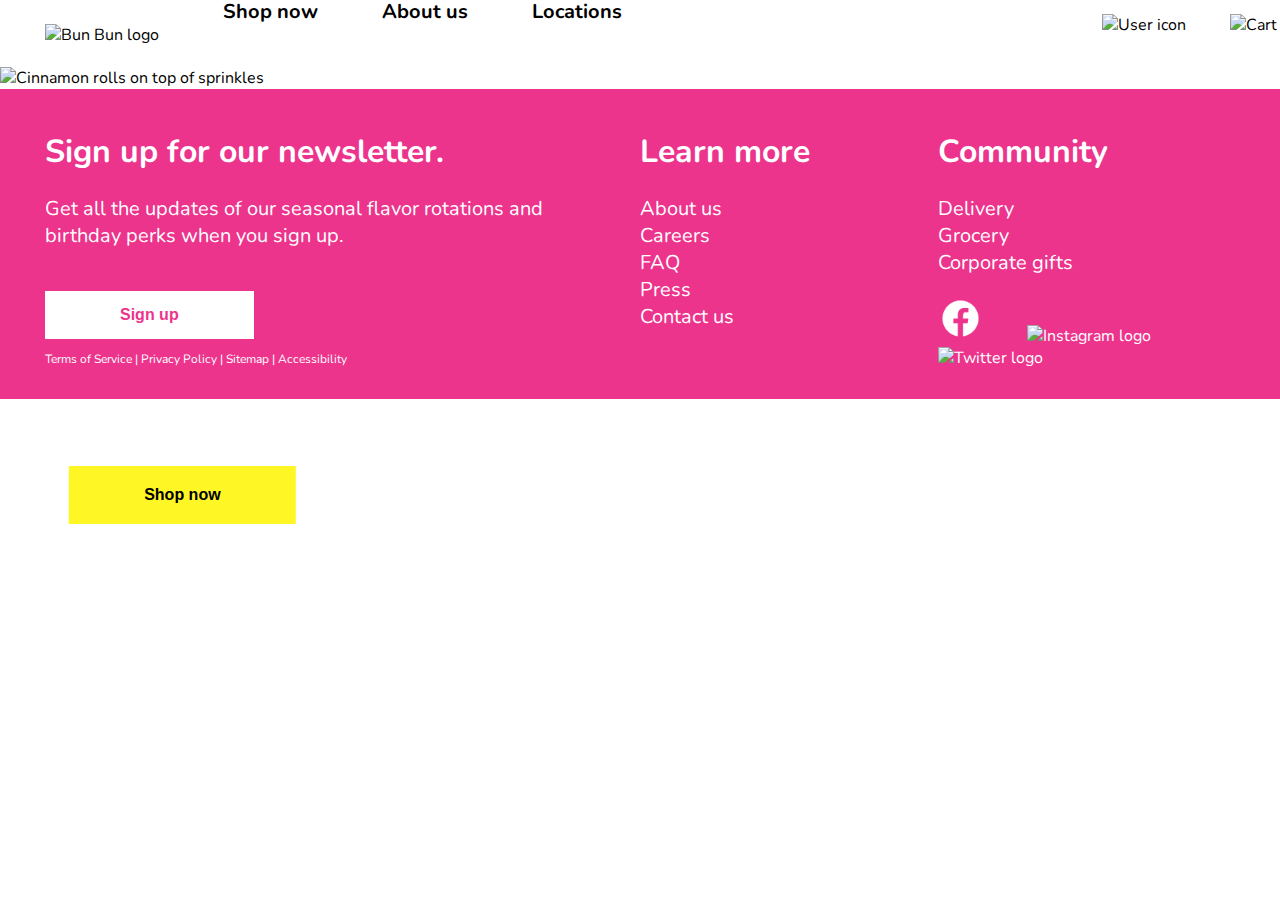
==== homework_5/index.html @ 26ad4091 "Uploading the HTML pages and CSS so far" ====
<!DOCTYPE html>
<html>
<head>
  <title>Bun Bun | Home</title>
  <link rel="stylesheet" href="styles.css">
  <link rel="stylesheet" href="https://fonts.googleapis.com/css?family=Nunito">
</head>
<body>
  <div class="header">
    <nav>
      <img src="https://lh3.googleusercontent.com/[base64]w270-h82-no?authuser=0" alt="Bun Bun logo" width="200px"> &emsp; &emsp; &emsp;
      <a href="google.com" class="navbar">Shop now</a> &emsp; &emsp; &emsp;
      <a href="google.com" class="navbar">About us</a> &emsp; &emsp; &emsp;
      <a href="google.com" class="navbar">Locations</a>
      <img src="https://lh3.googleusercontent.com/[base64]w60-h46-no?authuser=0" width="45px" class="nav-icon" alt="User icon"> &emsp; &emsp;
      <img src="https://lh3.googleusercontent.com/[base64]w60-h46-no?authuser=0" width="45px" class="nav-icon" alt="Cart icon">
    </nav>
    </div>
  <div class="main">
    <div class="main-image">
      <img src="https://lh3.googleusercontent.com/[base64]w1440-h867-no?authuser=0" alt="Cinnamon rolls on top of sprinkles">
      <button type="button" class="img-btn">Shop now</button>
    </div>
  </div>
  <div class="footer">
    <div class="row">
      <div class="column left">
        <h1>Sign up for our newsletter.</h1>
        <p>Get all the updates of our seasonal flavor rotations and </br>
          birthday perks when you sign up.</p>
        </br>
        <button type="button" class="button">Sign up</button>
        <p class="footnote">Terms of Service | Privacy Policy | Sitemap | Accessibility</p>
        </div>
        <div class="column middle">
        <h1>Learn more</h1>
          <p>About us</br>Careers</br>FAQ</br>Press</br>Contact us</p>
        </div>
        <div class="column right">
          <h1>Community</h1>
          <p>Delivery</br>Grocery</br>Corporate gifts</p>
          <img src="assets/Facebook.png" alt="Facebook logo" width="45px" height="45px"> &emsp; &emsp;
          <img src="https://lh3.googleusercontent.com/[base64]s60-no?authuser=0" alt="Instagram logo" width="45px" height="45px"> &emsp; &emsp;
          <img src="https://lh3.googleusercontent.com/[base64]s60-no?authuser=0" alt="Twitter logo" width="45px" height="45px"> &emsp; &emsp;
        </div>
    </div>
  </div>
</body>

<!--position relative  in CSS -->

<!--https://lh3.googleusercontent.com/[base64]s60-no?authuser=0-->
---- homework_5/styles.css ----
body {
  font-family: 'Nunito', sans-serif;
  margin: 0px;
}

h1 {
  font-weight: bold;
}

h2 {
  font-weight: 200;
}

p,a {
  font-size: 20px;
}

.navbar{
  text-decoration: none;
  font-weight: 700;
  color: black;
  position: relative;
  bottom: 22px;
}

a:hover.navbar {
  color: rgba(237, 52, 141, 1);
}

.footnote {
  font-size: 12px;
}

.header {
  padding: 20px 45px 20px 45px;
}

.footer {
  padding: 20px 45px 20px 45px;
  background-color: #ED348D;
  color: white;
}

.banner {
  padding: 10px;
  background-color: #FFF625;
  margin: 0px;
}

.banner-skinny {
  padding: 6px;
  background-color: #FFF625;
  margin: 0px;
}

.column {
  float: left;
}

.row:after {
  content: "";
  display: table;
  clear: both;
}

.left {
  width: 50%;
}

.middle {
  width: 25%;
}

.right {
  width: 25%;
}

.right-50{
  width: 50%;
}

.detail {
  margin-left: 40px;
  margin-right: 40px;
}


.back-to-menu {
  color: #ED348D;
  margin-left: 29px;
}

.button {
  background-color: white;
  border: none;
  color: #ED348D;
  padding: 15px 75px;
  text-align: center;
  text-decoration: none;
  display: inline-block;
  font-size: 16px;
  font-weight: bold;
}

.pink-button {
  background-color: #ED348D;
  border: none;
  color: white;
  padding: 15px 75px;
  text-align: center;
  text-decoration: none;
  display: inline-block;
  font-size: 16px;
  font-weight: bold;
}

.pink-stroke-button {
  background-color: white;
  border: 3px solid #ED348D;
  color: #ED348D;
  padding: 12px 25px;
  text-align: center;
  text-decoration: none;
  display: inline-block;
  font-size: 16px;
  font-weight: bold;
}

.stroke-button {
  background-color: white;
  border: 2px solid #000000;
  color: #00000;
  padding: 12px 25px;
  text-align: center;
  text-decoration: none;
  display: inline-block;
  font-size: 16px;
}

.img-btn {
  background-color: #FFF625;
  border: none;
  color: #000000;
  padding: 15px 75px;
  text-align: center;
  text-decoration: none;
  display: inline-block;
  font-size: 16px;
  font-weight: bold;
}

.main-image {
  width: auto;
  height: 100%;
  overflow: hidden;
  margin: 0px;
  padding: 0px;

}

.total-button{
  margin-left: 40px;
}

.main .img-btn {
  position: absolute;
  top: 55%;
  left: 14.25%;
  transform: translate(-50%, -50%);
  -ms-transform: translate(-50%, -50%);
  background-color: #FFF625;
  color: #000000;
  font-size: 16px;
  padding: 20px 75px;
  cursor: pointer;
}

.nav-icon {
  position: relative;
  bottom: 10px;
  left: 40%;
}

.banner-text {
  margin: 0px;
  text-align: center;
  font-weight: 600;
}

.price {
  position: relative;
  top: 9px;
}

.flavor {
  color: #ED348D;
  margin-left: 40px;
}

.det-col{
  width: 25%;
}

.pink {
  color: #ED348D;
}

.details {
  padding: 45px;
  padding-bottom: 20px;
}

.col-75 {
  width: 75%;
}

.first-column{
  position: relative;
  left: -23px;
}

.last-column{
  position: relative;
  left: 23px;
}

.product-name {
  color: #ED348D;
  font-weight: 600;
  font-size: 23px;
}
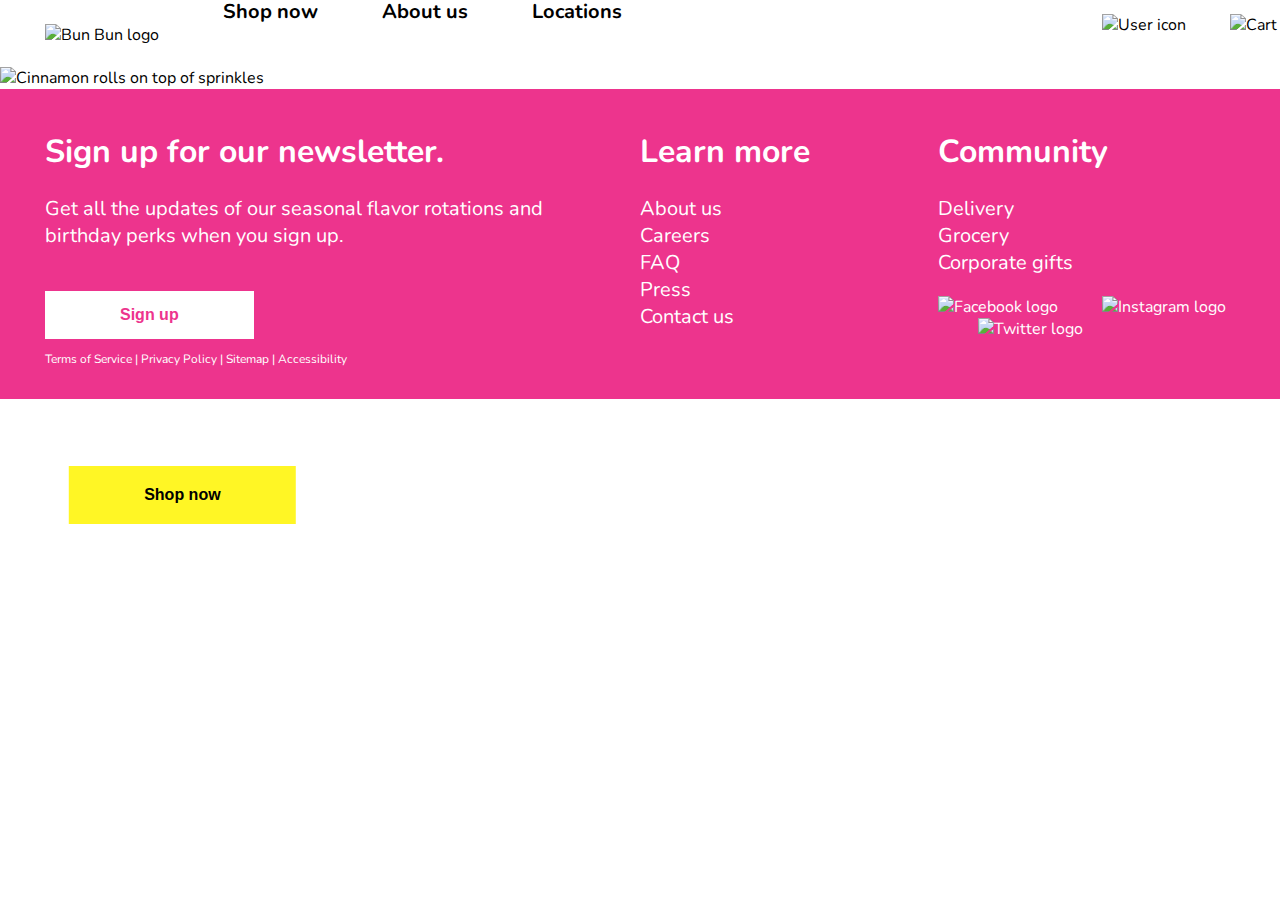
==== commit a5f88a91: "Fixed image locations" ====
--- a/homework_5/index.html
+++ b/homework_5/index.html
@@ -39,7 +39,7 @@
         <div class="column right">
           <h1>Community</h1>
           <p>Delivery</br>Grocery</br>Corporate gifts</p>
-          <img src="assets/Facebook.png" alt="Facebook logo" width="45px" height="45px"> &emsp; &emsp;
+          <img src="https://lh3.googleusercontent.com/pw/AM-JKLUP-5Ot8j1XIq14muai-Xhb3I1mD7Aybzfs4lXijXgYxgfdpGegGFyQ1FizE3Fcskrf5LTQqCfKrNVH71qV58LtApB7_Y9rDzZcES-MFwZ9RguGB3gk3haSk-o-nSQYUyEcpANuT3SH2oh9NhF4Yr8=s60-no?authuser=0" alt="Facebook logo" width="45px" height="45px"> &emsp; &emsp;
           <img src="https://lh3.googleusercontent.com/[base64]s60-no?authuser=0" alt="Instagram logo" width="45px" height="45px"> &emsp; &emsp;
           <img src="https://lh3.googleusercontent.com/[base64]s60-no?authuser=0" alt="Twitter logo" width="45px" height="45px"> &emsp; &emsp;
         </div>
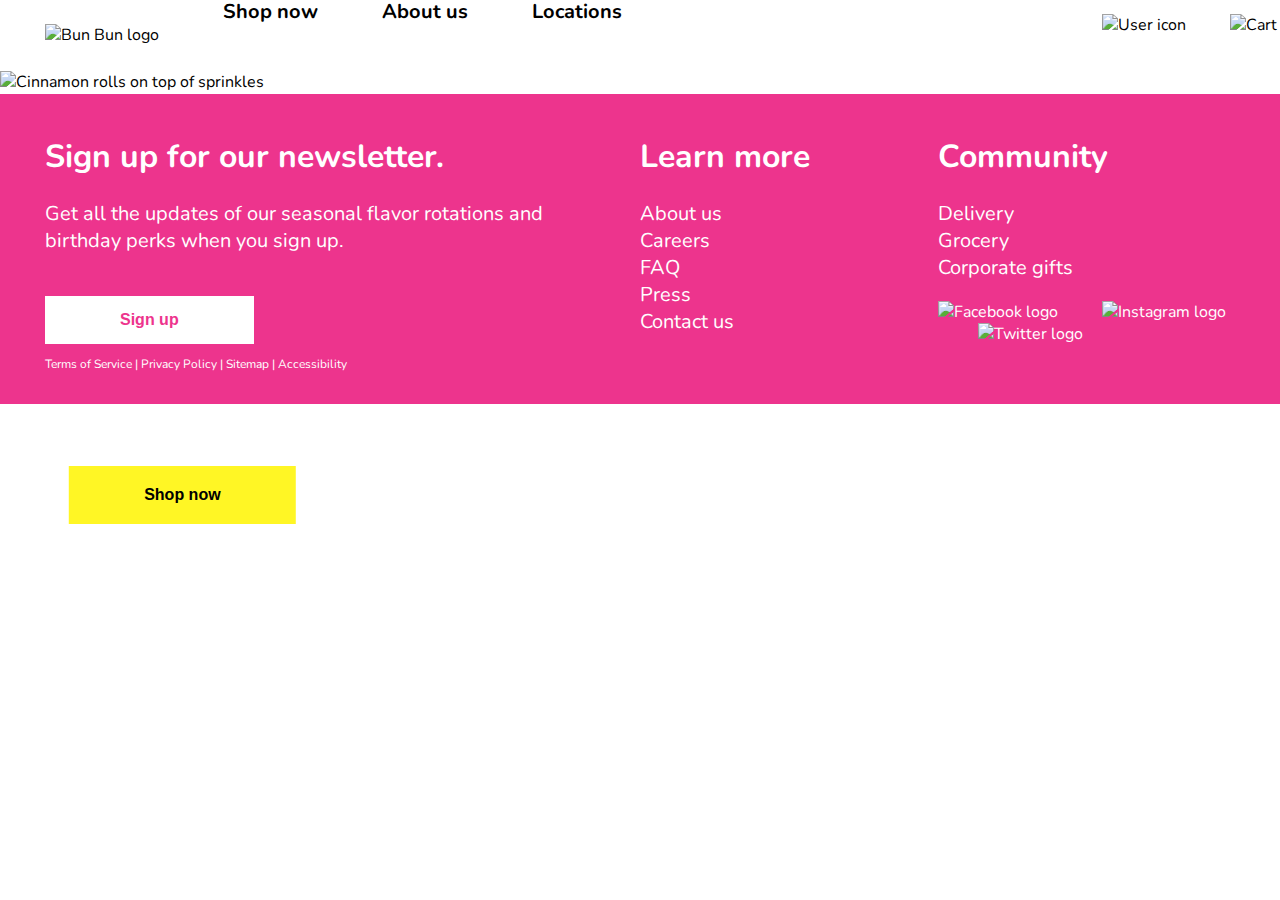
==== commit 06d4d61e: "Added about us page and fixed some links" ====
--- a/homework_5/index.html
+++ b/homework_5/index.html
@@ -9,8 +9,8 @@
   <div class="header">
     <nav>
       <img src="https://lh3.googleusercontent.com/[base64]w270-h82-no?authuser=0" alt="Bun Bun logo" width="200px"> &emsp; &emsp; &emsp;
-      <a href="google.com" class="navbar">Shop now</a> &emsp; &emsp; &emsp;
-      <a href="google.com" class="navbar">About us</a> &emsp; &emsp; &emsp;
+      <a href="product-list-page.html" class="navbar">Shop now</a> &emsp; &emsp; &emsp;
+      <a href="about-us.html" class="navbar">About us</a> &emsp; &emsp; &emsp;
       <a href="google.com" class="navbar">Locations</a>
       <img src="https://lh3.googleusercontent.com/[base64]w60-h46-no?authuser=0" width="45px" class="nav-icon" alt="User icon"> &emsp; &emsp;
       <img src="https://lh3.googleusercontent.com/[base64]w60-h46-no?authuser=0" width="45px" class="nav-icon" alt="Cart icon">
@@ -19,7 +19,7 @@
   <div class="main">
     <div class="main-image">
       <img src="https://lh3.googleusercontent.com/[base64]w1440-h867-no?authuser=0" alt="Cinnamon rolls on top of sprinkles">
-      <button type="button" class="img-btn">Shop now</button>
+      <a href="product-list-page.html"><button type="button" class="img-btn">Shop now</button></a>
     </div>
   </div>
   <div class="footer">
@@ -34,7 +34,7 @@
         </div>
         <div class="column middle">
         <h1>Learn more</h1>
-          <p>About us</br>Careers</br>FAQ</br>Press</br>Contact us</p>
+          <p><a href="about-us.html" class="footer-link">About us</a></br>Careers</br>FAQ</br>Press</br>Contact us</p>
         </div>
         <div class="column right">
           <h1>Community</h1>
--- a/homework_5/styles.css
+++ b/homework_5/styles.css
@@ -13,6 +13,7 @@
 
 p,a {
   font-size: 20px;
+  text-decoration: none;
 }
 
 .navbar{
@@ -83,7 +84,6 @@
   margin-left: 40px;
   margin-right: 40px;
 }
-
 
 .back-to-menu {
   color: #ED348D;
@@ -118,7 +118,7 @@
   background-color: white;
   border: 3px solid #ED348D;
   color: #ED348D;
-  padding: 12px 25px;
+  padding: 12px 35px;
   text-align: center;
   text-decoration: none;
   display: inline-block;
@@ -130,7 +130,7 @@
   background-color: white;
   border: 2px solid #000000;
   color: #00000;
-  padding: 12px 25px;
+  padding: 12px 35px;
   text-align: center;
   text-decoration: none;
   display: inline-block;
@@ -229,3 +229,39 @@
   font-weight: 600;
   font-size: 23px;
 }
+
+.drop {
+    position: relative;
+    display: block;
+    width: 350px;
+    height: 50px;
+    line-height: 3;
+    overflow: hidden;
+    border-radius: 0px;
+    padding-bottom: 5px;
+    padding-left: 15px;
+    font-weight: 700;
+    font-size: 16px;
+}
+
+select {
+     appearance: none;
+     outline: 0;
+     background: white;
+     background-image: none;
+     width: 100%;
+     height: 100%;
+     color: #ED348D;
+     cursor: pointer;
+     border: 2px solid #000000;
+     border-radius:3px;
+}
+
+.footer-link {
+  color: white;
+}
+
+#about-us-button{
+  position: relative;
+  left: 42px;
+}
